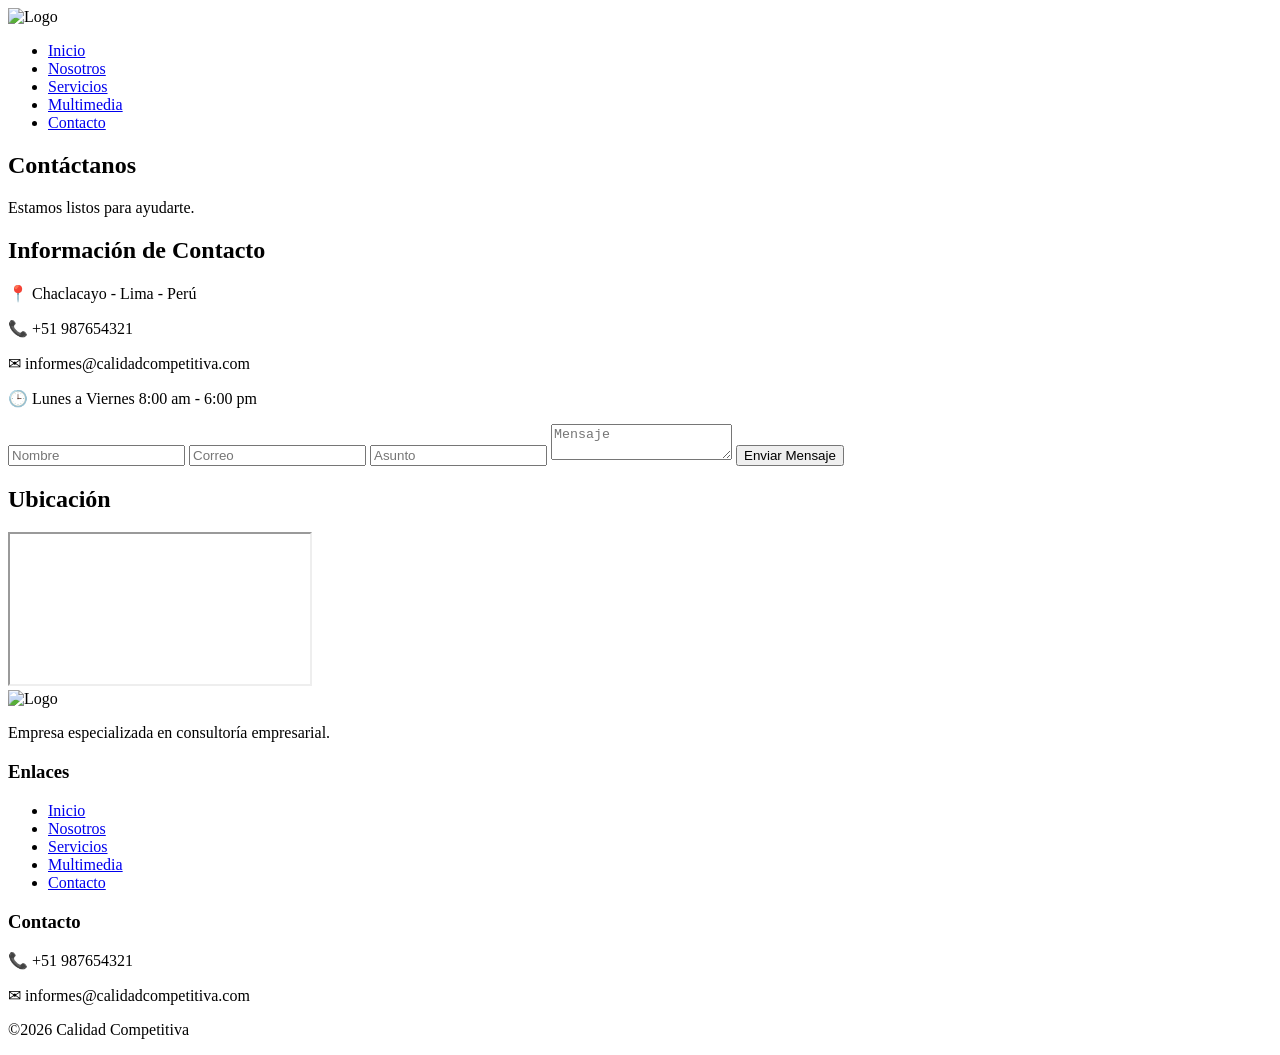
==== contacto.html @ f73460a2 "Add files via upload" ====
<!DOCTYPE html>
<html lang="es">

<head>
<meta charset="UTF-8">
<meta name="viewport" content="width=device-width, initial-scale=1.0">
<title>Contacto | Calidad Competitiva</title>
<link rel="stylesheet" href="css/style.css">
</head>

<body>

<header>
    <div class="logo">
        <img src="img/logo_calidad_competitiva.png" alt="Logo">
    </div>

    <nav>
        <ul>
            <li><a href="index.html">Inicio</a></li>
            <li><a href="nosotros.html">Nosotros</a></li>
            <li><a href="servicios.html">Servicios</a></li>
            <li><a href="multimedia.html">Multimedia</a></li>
            <li><a href="contacto.html">Contacto</a></li>
        </ul>
    </nav>
</header>


<section class="banner-interno">
    <div class="contenido-banner">
        <h1>Contáctanos</h1>
        <p>Estamos listos para ayudarte.</p>
    </div>
</section>


<section class="contacto-completo">

<h2>Información de Contacto</h2>

<div class="contenedor-contacto">

<div class="info-contacto">
    <p>📍 Chaclacayo - Lima - Perú</p>
    <p>📞 +51 987654321</p>
    <p>✉ informes@calidadcompetitiva.com</p>
    <p>🕒 Lunes a Viernes 8:00 am - 6:00 pm</p>
</div>


<div class="formulario">

<form>
    <input type="text" placeholder="Nombre">
    <input type="email" placeholder="Correo">
    <input type="text" placeholder="Asunto">
    <textarea placeholder="Mensaje"></textarea>
    <button>Enviar Mensaje</button>
</form>

</div>

</div>

</section>


<section class="mapa">

<h2>Ubicación</h2>

<iframe 
src="https://www.google.com/maps?q=Chaclacayo,Lima&output=embed"
loading="lazy">
</iframe>

</section>


<footer>

<div class="footer-contenido">

<div class="footer-empresa">

<img src="img/logo_calidad_competitiva.png" alt="Logo">

<p>Empresa especializada en consultoría empresarial.</p>

</div>


<div class="footer-enlaces">

<h3>Enlaces</h3>

<ul>
<li><a href="index.html">Inicio</a></li>
<li><a href="nosotros.html">Nosotros</a></li>
<li><a href="servicios.html">Servicios</a></li>
<li><a href="multimedia.html">Multimedia</a></li>
<li><a href="contacto.html">Contacto</a></li>
</ul>

</div>


<div class="footer-contacto">

<h3>Contacto</h3>

<p>📞 +51 987654321</p>
<p>✉ informes@calidadcompetitiva.com</p>

</div>

</div>


<div class="footer-copy">
<p>©2026 Calidad Competitiva</p>
</div>

</footer>

</body>
</html>
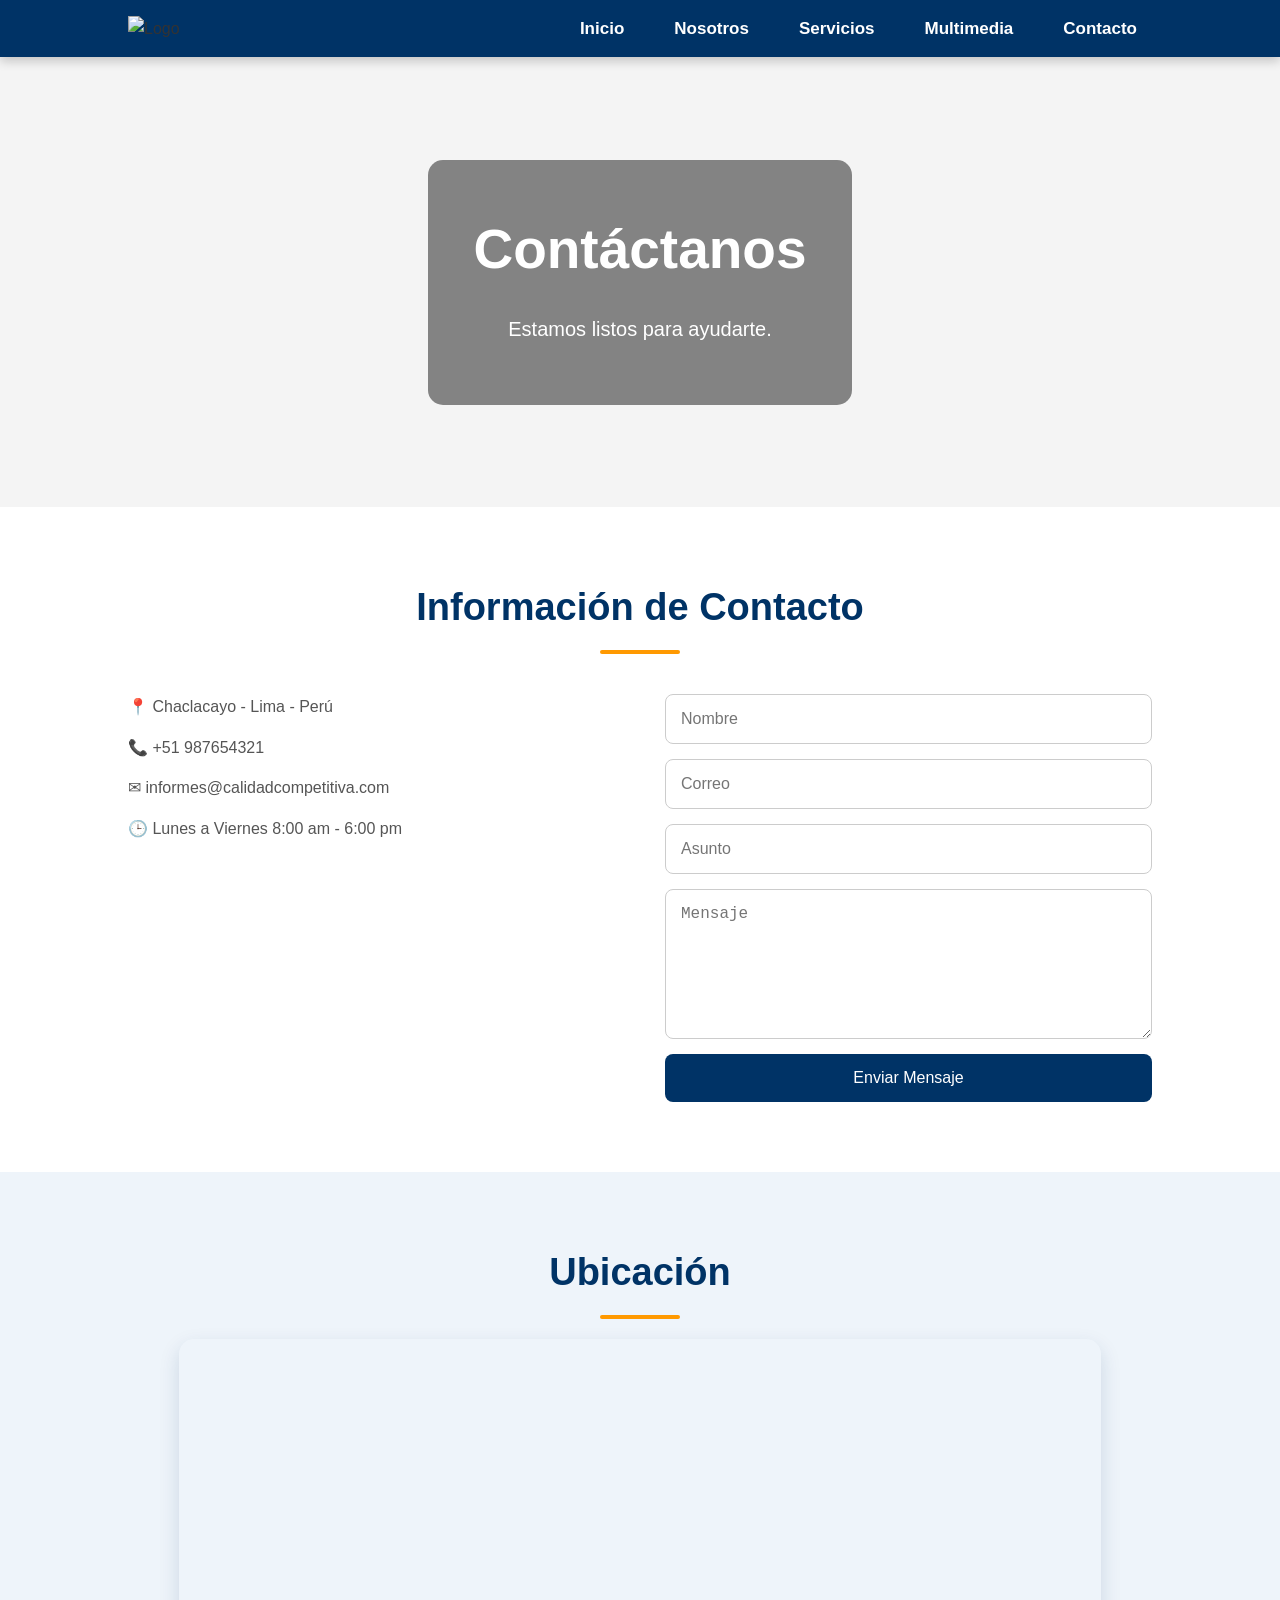
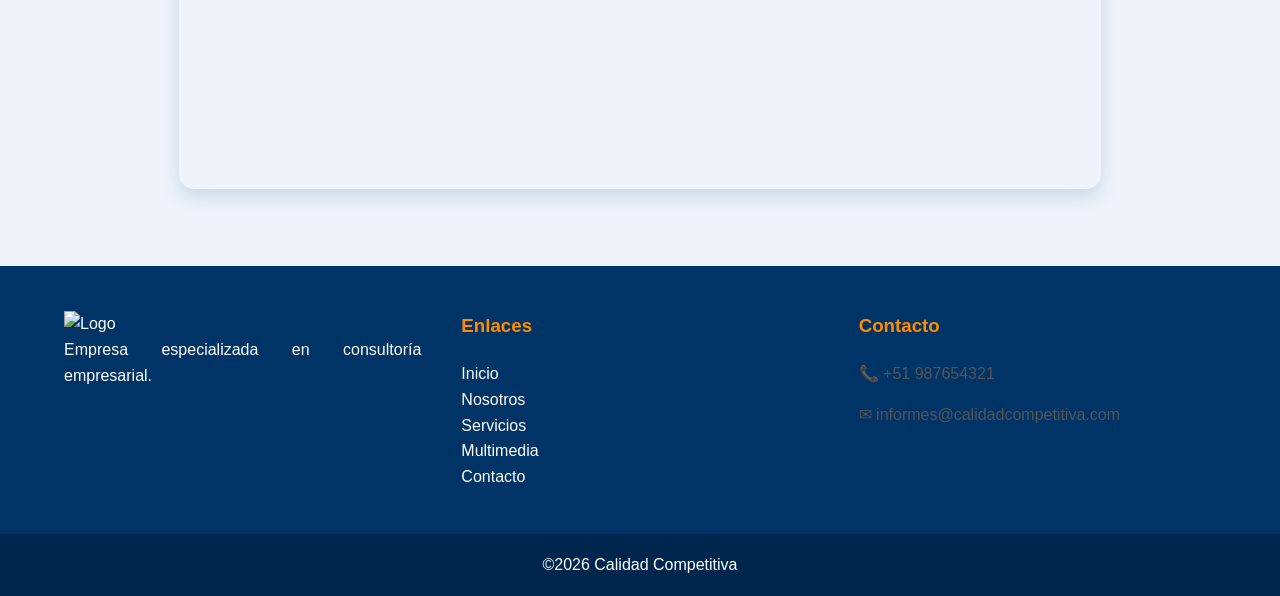
==== commit c1d2073c: "Fix HTML formatting and structure in contacto.html" ====
--- a/contacto.html
+++ b/contacto.html
@@ -5,7 +5,7 @@
 <meta charset="UTF-8">
 <meta name="viewport" content="width=device-width, initial-scale=1.0">
 <title>Contacto | Calidad Competitiva</title>
-<link rel="stylesheet" href="css/style.css">
+<link rel="stylesheet" href="style.css">
 </head>
 
 <body>
@@ -125,4 +125,4 @@
 </footer>
 
 </body>
-</html>+</html>
--- a/style.css
+++ b/style.css
@@ -0,0 +1,745 @@
+*{
+    margin:0;
+    padding:0;
+    box-sizing:border-box;
+}
+
+html{
+    scroll-behavior:smooth;
+}
+
+body{
+    font-family:Arial,Helvetica,sans-serif;
+    background:#f4f4f4;
+    color:#333;
+    line-height:1.6;
+}
+
+img{
+    max-width:100%;
+    display:block;
+}
+
+a{
+    text-decoration:none;
+}
+
+ul{
+    list-style:none;
+}
+
+section{
+    padding:70px 10%;
+}
+
+h1,h2,h3{
+    margin-bottom:20px;
+}
+
+h2{
+    color:#003366;
+    font-size:38px;
+    text-align:center;
+}
+
+h2::after{
+    content:"";
+    display:block;
+    width:80px;
+    height:4px;
+    background:#ff9900;
+    margin:12px auto;
+    border-radius:20px;
+}
+
+p{
+    margin-bottom:15px;
+    text-align:justify;
+}
+
+
+/* HEADER */
+
+header{
+    background:#003366;
+    padding:15px 10%;
+    display:flex;
+    justify-content:space-between;
+    align-items:center;
+    position:sticky;
+    top:0;
+    z-index:999;
+    box-shadow:0 4px 10px #0003;
+}
+
+.logo img{
+    width: 180px;
+}
+
+nav ul{
+    display:flex;
+    gap:20px;
+}
+
+nav a{
+    color:white;
+    font-size:17px;
+    font-weight:bold;
+    padding:10px 15px;
+    border-radius:6px;
+    transition:.3s;
+}
+
+nav a:hover{
+    background:#ff9900;
+}
+
+
+/* BANNER */
+
+.banner,
+.banner-interno{
+    display:flex;
+    justify-content:center;
+    align-items:center;
+    text-align:center;
+    background:url("../img/banner.jpg") center/cover no-repeat;
+    color:white;
+}
+
+.banner{
+    height:90vh;
+}
+
+.banner-interno{
+    height:50vh;
+}
+
+.contenido-banner{
+    background:#0007;
+    padding:45px;
+    border-radius:15px;
+    max-width:760px;
+}
+
+.contenido-banner h1{
+    font-size:55px;
+}
+
+.contenido-banner p{
+    font-size:20px;
+    text-align:center;
+}
+
+.btn-banner{
+    display:inline-block;
+    background:#ff9900;
+    color:white;
+    padding:16px 35px;
+    border-radius:30px;
+    font-weight:bold;
+    transition:.3s;
+}
+
+.btn-banner:hover{
+    background:#e67e00;
+    transform:translateY(-4px);
+}
+/*========== NOSOTROS ==========*/
+
+.nosotros,
+.contenedor-contacto{
+    display:flex;
+    justify-content:space-between;
+    align-items:center;
+    gap:50px;
+    flex-wrap:wrap;
+}
+
+.nosotros{
+    background:#fff;
+}
+
+.imagen-nosotros,
+.texto-nosotros,
+.info-contacto,
+.formulario{
+    flex:1;
+}
+
+.imagen-nosotros img,
+.galeria img,
+.video video{
+    width:100%;
+    border-radius:12px;
+    box-shadow:0 8px 20px #0002;
+    transition:.3s;
+}
+
+.imagen-nosotros img:hover,
+.galeria img:hover{
+    transform:scale(1.05);
+}
+
+.texto-nosotros h2,
+.servicios h2,
+.multimedia h2{
+    color:#003366;
+}
+
+.texto-nosotros p,
+.texto-nosotros li{
+    text-align:justify;
+    color:#444;
+    font-size:17px;
+}
+
+.texto-nosotros li{
+    margin-bottom:10px;
+}
+
+
+/*========== SERVICIOS ==========*/
+
+.servicios,
+.contacto{
+    background:#f5f7fa;
+    text-align:center;
+}
+
+.contenedor-servicios{
+    display:flex;
+    justify-content:center;
+    gap:30px;
+    flex-wrap:wrap;
+}
+
+.card{
+    width:320px;
+    background:#fff;
+    border-radius:15px;
+    overflow:hidden;
+    box-shadow:0 8px 20px #0002;
+    transition:.3s;
+}
+
+.card:hover{
+    transform:translateY(-8px);
+}
+
+.card img{
+    width:100%;
+    height:220px;
+    object-fit:cover;
+}
+
+.card h3{
+    color:#003366;
+    margin:20px;
+}
+
+.card p{
+    padding:0 20px 25px;
+    color:#555;
+}
+
+
+/*========== MULTIMEDIA ==========*/
+
+.multimedia{
+    background:#fff;
+    text-align:center;
+}
+
+.descripcion{
+    width:80%;
+    margin:auto;
+    color:#555;
+}
+
+.galeria{
+    display:grid;
+    grid-template-columns:repeat(3,1fr);
+    gap:25px;
+    margin-top:40px;
+}
+
+.galeria img{
+    height:230px;
+    object-fit:cover;
+}
+
+.video{
+    margin-top:50px;
+}
+
+.video h3{
+    color:#003366;
+}
+
+.video video{
+    max-width:800px;
+}
+
+
+/*========== CONTACTO ==========*/
+
+.contenedor-contacto{
+    align-items:flex-start;
+    margin-top:40px;
+}
+
+.info-contacto h3,
+.footer-contenido h3{
+    color:#ff8c00;
+}
+
+.info-contacto p,
+.footer-contacto p{
+    color:#555;
+}
+
+.formulario form{
+    display:flex;
+    flex-direction:column;
+    gap:15px;
+}
+
+.formulario input,
+.formulario textarea,
+.formulario button{
+    padding:15px;
+    border-radius:8px;
+    font-size:16px;
+}
+
+.formulario input,
+.formulario textarea{
+    border:1px solid #ccc;
+}
+
+.formulario input:focus,
+.formulario textarea:focus{
+    outline:none;
+    border:2px solid #003366;
+}
+
+.formulario textarea{
+    height:150px;
+}
+
+.formulario button{
+    background:#003366;
+    color:white;
+    border:0;
+    cursor:pointer;
+    transition:.3s;
+}
+
+.formulario button:hover{
+    background:#0066cc;
+}
+
+
+/*========== FOOTER ==========*/
+
+footer{
+    background:#003366;
+    color:white;
+}
+
+.footer-contenido{
+    width:90%;
+    margin:auto;
+    padding:45px 0;
+    display:flex;
+    gap:40px;
+    flex-wrap:wrap;
+}
+
+.footer-contenido div{
+    flex:1;
+    min-width:250px;
+}
+
+.footer-empresa img{
+    width:180px;
+}
+
+.footer-enlaces a{
+    color:white;
+}
+
+.footer-enlaces a:hover{
+    color:#ff8c00;
+}
+
+.footer-copy{
+    background:#00264d;
+    padding:18px;
+    text-align:center;
+}
+
+.footer-copy p{
+    margin:0;
+    text-align:center;
+}
+/*========== HISTORIA ==========*/
+
+.historia,
+.mision-vision{
+    display:flex;
+    justify-content:center;
+    align-items:center;
+    gap:50px;
+    padding:70px 10%;
+}
+
+.historia{
+    background:#fff;
+}
+
+.mision-vision,
+.beneficios,
+.equipo{
+    background:#eef4fa;
+}
+
+.historia-imagen,
+.historia-texto,
+.mision,
+.vision{
+    flex:1;
+}
+
+.historia-imagen img{
+    width:100%;
+    max-width:500px;
+    border-radius:15px;
+    box-shadow:0 10px 25px rgba(0,51,102,.15);
+    transition:.4s;
+}
+
+.historia-imagen img:hover{
+    transform:scale(1.04);
+}
+
+.historia-texto p,
+.mision p,
+.vision p{
+    font-size:17px;
+    line-height:1.8;
+}
+
+/*========== MISIÓN Y VISIÓN ==========*/
+
+.mision,
+.vision{
+    background:#fff;
+    padding:35px;
+    border-top:5px solid #ff9900;
+    border-radius:15px;
+    box-shadow:0 8px 20px rgba(0,51,102,.12);
+    transition:.4s;
+}
+
+.mision:hover,
+.vision:hover{
+    transform:translateY(-10px);
+    box-shadow:0 15px 30px rgba(0,51,102,.18);
+}
+
+/*========== VALORES ==========*/
+
+.valores,
+.servicios-detalle{
+    background:#fff;
+    text-align:center;
+}
+
+.contenedor-valores,
+.contenedor-servicios-detalle,
+.contenedor-equipo{
+    display:flex;
+    justify-content:center;
+    gap:30px;
+    flex-wrap:wrap;
+}
+
+.valor,
+.servicio,
+.miembro{
+    width:300px;
+    background:#f8fbff;
+    border-top:5px solid #ff9900;
+    border-radius:15px;
+    overflow:hidden;
+    box-shadow:0 8px 20px rgba(0,51,102,.12);
+    transition:.4s;
+}
+
+.valor:hover,
+.servicio:hover,
+.miembro:hover{
+    transform:translateY(-10px);
+    box-shadow:0 15px 30px rgba(0,51,102,.18);
+}
+
+.valor{
+    padding:30px;
+}
+
+.valor h3,
+.servicio h3,
+.miembro h3{
+    color:#003366;
+    margin:20px 15px 10px;
+}
+
+/*========== NUESTRO EQUIPO ==========*/
+
+.equipo{
+    text-align:center;
+}
+
+.descripcion-equipo{
+    width:80%;
+    margin:0 auto 50px;
+    color:#555;
+    line-height:1.8;
+}
+
+.miembro img,
+.servicio img{
+    width:100%;
+    object-fit:cover;
+    transition:.4s;
+}
+
+.miembro img{
+    height:250px;
+}
+
+.servicio img{
+    height:220px;
+}
+
+.miembro:hover img,
+.servicio:hover img{
+    transform:scale(1.05);
+}
+
+.miembro p,
+.servicio p,
+.valor p{
+    padding:0 20px 25px;
+    color:#555;
+}
+
+/*========== SERVICIOS DETALLE ==========*/
+
+.servicio{
+    width:320px;
+}
+
+/*========== BENEFICIOS ==========*/
+
+.beneficios{
+    text-align:center;
+}
+
+.beneficios ul{
+    width:min(700px,90%);
+    margin:auto;
+    text-align:left;
+}
+
+.beneficios li{
+    margin-bottom:18px;
+    padding-left:8px;
+    font-size:17px;
+    color:#444;
+}
+/*========== GALERÍA - VIDEO - AUDIO ==========*/
+
+.galeria-completa,
+.audio-institucional{
+    text-align:center;
+    background:#fff;
+}
+
+.video-institucional{
+    text-align:center;
+    background:#eef4fa;
+}
+
+.galeria-grid{
+    display:grid;
+    grid-template-columns:repeat(3,1fr);
+    gap:25px;
+}
+
+.galeria-grid img{
+    width:100%;
+    height:250px;
+    object-fit:cover;
+    border-radius:15px;
+    box-shadow:0 8px 20px rgba(0,51,102,.12);
+    transition:.4s;
+}
+
+.galeria-grid img:hover{
+    transform:scale(1.05);
+    box-shadow:0 15px 30px rgba(0,51,102,.2);
+}
+
+.video-institucional video{
+    width:80%;
+    max-width:850px;
+    border-radius:15px;
+    box-shadow:0 8px 20px rgba(0,51,102,.15);
+}
+
+.audio-institucional audio{
+    width:min(600px,90%);
+    margin-top:20px;
+}
+/*========== CONTACTO COMPLETO - MAPA ==========*/
+
+.contacto-completo{
+    background:#fff;
+}
+
+.mapa{
+    text-align:center;
+    background:#eef4fa;
+}
+
+.mapa iframe{
+    width:90%;
+    height:450px;
+    border:0;
+    border-radius:15px;
+    box-shadow:0 8px 20px rgba(0,51,102,.15);
+    transition:.4s;
+}
+
+.mapa iframe:hover{
+    transform:scale(1.01);
+    box-shadow:0 15px 30px rgba(0,51,102,.2);
+}
+   /*========== RESPONSIVE ==========*/
+
+@media (max-width:992px){
+
+    section{padding:60px 6%;}
+
+    .contenido-banner h1{font-size:42px;}
+    .contenido-banner p{font-size:18px;}
+
+    .nosotros,
+    .historia,
+    .mision-vision,
+    .contenedor-contacto,
+    .footer-contenido{
+        flex-direction:column;
+        text-align:center;
+    }
+
+    .galeria,
+    .galeria-grid{
+        grid-template-columns:repeat(2,1fr);
+    }
+
+    .contenedor-servicios,
+    .contenedor-servicios-detalle,
+    .contenedor-valores,
+    .contenedor-equipo{
+        justify-content:center;
+    }
+
+}
+
+@media (max-width:768px){
+
+    header,
+    nav ul{
+        flex-direction:column;
+    }
+
+    header{padding:20px;}
+    nav ul{
+        align-items:center;
+        gap:12px;
+    }
+
+    .logo{margin-bottom:15px;}
+
+    .banner{height:70vh;}
+    .banner-interno{height:40vh;}
+
+    .contenido-banner{
+        padding:30px 20px;
+    }
+
+    .contenido-banner h1{font-size:34px;}
+    .contenido-banner p{font-size:16px;}
+
+    h2{font-size:30px;}
+
+    .card,
+    .servicio,
+    .valor,
+    .miembro,
+    .formulario,
+    .video video,
+    .audio audio,
+    .mapa iframe{
+        width:100%;
+    }
+
+    .card,
+    .servicio,
+    .valor,
+    .miembro{
+        max-width:400px;
+    }
+
+    .galeria,
+    .galeria-grid{
+        grid-template-columns:1fr;
+    }
+
+    .mapa iframe{
+        height:300px;
+    }
+
+}
+
+@media (max-width:480px){
+
+    section{padding:40px 5%;}
+
+    .logo img{width:140px;}
+
+    nav a{
+        padding:8px 12px;
+        font-size:15px;
+    }
+
+    .contenido-banner h1{font-size:28px;}
+    .contenido-banner p,
+    p{font-size:15px;}
+
+    h2{font-size:26px;}
+
+    .btn-banner{
+        padding:12px 25px;
+        font-size:15px;
+    }
+
+    .footer-contenido{
+        gap:20px;
+    }
+
+}
